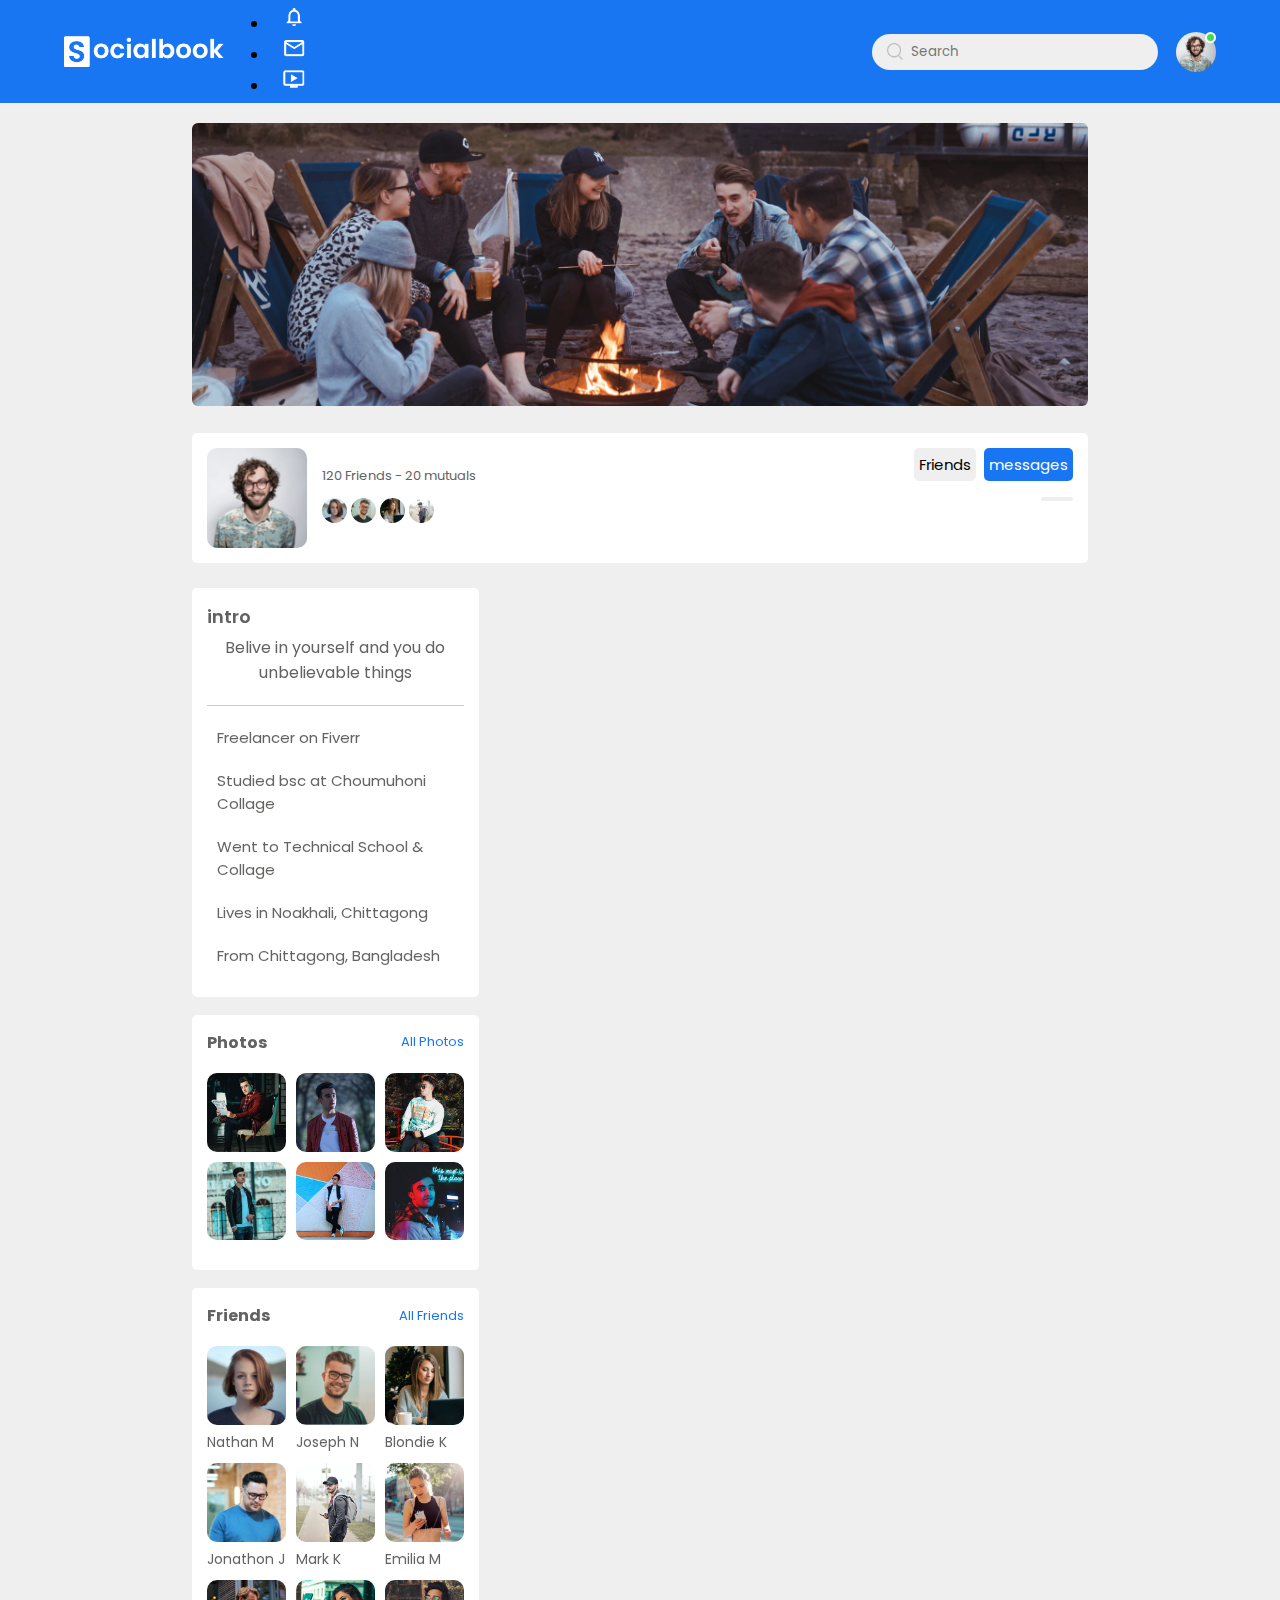
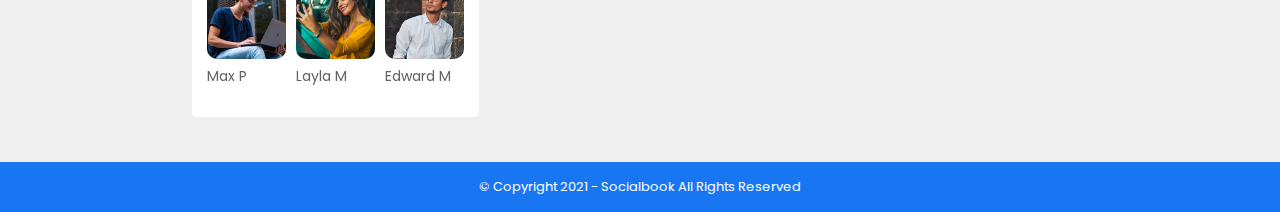
==== home/friendProfile.html @ 771db231 "show my userName" ====
<!DOCTYPE html>
<html lang="en">

<head>
    <meta charset="UTF-8">
    <meta http-equiv="X-UA-Compatible" content="IE=edge">
    <meta name="viewport" content="width=device-width, initial-scale=1.0">
    <script src="//ajax.googleapis.com/ajax/libs/jquery/1.9.1/jquery.min.js"></script>
    <link rel="stylesheet" href="style.css">
    <title>Profle - Socialbook</title>
    <script src="https://kit.fontawesome.com/ef7e2b893b.js" crossorigin="anonymous"></script>
    <script src="friendFrofile.js"></script>
</head>

<body>
<nav class="navbar">
    <div class="nav-left"><img class="logo" src="images/logo.png" alt="">
        <ul class="navlogo">
            <li><img src="images/notification.png"></li>
            <li><img src="images/inbox.png"></li>
            <li><img src="images/video.png"></li>
        </ul>
    </div>
    <div class="nav-right">
        <div class="search-box">
            <img src="images/search.png" alt="">
            <input type="text" placeholder="Search">
        </div>
        <div class="profile-image online" onclick="UserSettingToggle()">
            <img src="images/profile-pic.png" alt="">
        </div>

    </div>
    <div class="user-settings">
        <div class="profile-darkButton">
            <div class="user-profile">
                <img src="images/profile-pic.png" alt="">
                <div>
                    <p> Alex Carry</p>
                    <a href="profile.html">See your profile</a>
                </div>
            </div>
            <div id="dark-button" onclick="darkModeON()">
                <span></span>
            </div>
        </div>
        <hr>
        <div class="user-profile">
            <img src="images/feedback.png" alt="">
            <div>
                <p> Give Feedback</p>
                <a href="#">Help us to improve</a>
            </div>
        </div>
        <hr>
        <div class="settings-links">
            <img src="images/setting.png" alt="" class="settings-icon">
            <a href="#">Settings & Privary <img src="images/arrow.png" alt=""></a>
        </div>

        <div class="settings-links">
            <img src="images/help.png" alt="" class="settings-icon">
            <a href="#">Help & Support <img src="images/arrow.png" alt=""></a>
        </div>

        <div class="settings-links">
            <img src="images/Display.png" alt="" class="settings-icon">
            <a href="#">Display & Accessibility <img src="images/arrow.png" alt=""></a>
        </div>

        <div class="settings-links">
            <img src="images/logout.png" alt="" class="settings-icon">
            <a href="#">Logout <img src="images/arrow.png" alt=""></a>
        </div>

    </div>
</nav>

<!-- profile-page-------------------------- -->


<div class="profile-container">
    <img src="images/cover.png" class="coverImage" alt="">
    <div class="dashboard">
        <div class="left-dashboard">
            <img src="images/profile-pic.png" class="dashboard-img" alt="">
            <div class="left-dashboard-info">
                <h3 id="userName"></h3>
                <p>120 Friends - 20 mutuals</p>
                <div class="mutual-friend-images">
                    <img src="images/member-1.png" alt="">
                    <img src="images/member-2.png" alt="">
                    <img src="images/member-3.png" alt="">
                    <img src="images/member-5.png" alt="">
                </div>
            </div>
        </div>
        <div class="right-dashboard-info">
            <div class="right-dashboard-info-top">
                <button type="button"><i class="fas fa-user-plus"></i> Friends</button>
                <button type="button"><i class="far fa-envelope"></i> messages</button>
            </div>
            <div class="right-div-single-logo"> <a href="#"> <i class="fas fa-ellipsis-h"></i></a></div>
        </div>
    </div>


    <div class="container content-profile-container">
        <div class="left-sidebar profile-left-sidebar">
            <div class="left-profile-sidebar-top">
                <div class="intro-bio">
                    <h4>intro</h4>
                    <p>Belive in yourself and you do unbelievable things <i class="far fa-smile-beam"></i></p>
                    <hr>
                </div>
                <div class="background-details">
                    <a href="#"><i class="fas fa-briefcase"></i>
                        <p>Freelancer on Fiverr</p>
                    </a>
                    <a href="#"><i class="fas fa-graduation-cap"></i>
                        <p>Studied bsc at Choumuhoni Collage</p>
                    </a>
                    <a href="#"><i class="fas fa-user-graduate"></i>
                        <p>Went to Technical School & Collage</p>
                    </a>
                    <a href="#"><i class="fas fa-home"></i>
                        <p>Lives in Noakhali, Chittagong</p>
                    </a>
                    <a href="#"><i class="fas fa-map-marker-alt"></i>
                        <p>From Chittagong, Bangladesh</p>
                    </a>
                </div>
            </div>

            <div class="left-profile-sidebar-top gallery">
                <div class="heading-link profile-heading-link">
                    <h4>Photos</h4>
                    <a href="">All Photos</a>
                </div>

                <div class="gallery-photos">
                    <div class="gallery-photos-rowFirst">
                        <img src="images/photo1.png" alt="">
                        <img src="images/photo2.png" alt="">
                        <img src="images/photo3.png" alt="">

                        <img src="images/photo4.png" alt="">
                        <img src="images/photo5.png" alt="">
                        <img src="images/photo6.png" alt="">
                    </div>
                </div>
            </div>

            <div class="left-profile-sidebar-top gallery">
                <div class="heading-link profile-heading-link">
                    <h4>Friends</h4>
                    <a href="">All Friends</a>
                </div>

                <div class="gallery-photos">
                    <div class="gallery-photos-rowFirst">
                        <div class="first-friend">
                            <img src="images/member-1.png" alt="">
                            <p>Nathan M</p>
                        </div>
                        <div class="second-friend">
                            <img src="images/member-2.png" alt="">
                            <p>Joseph N</p>
                        </div>
                        <div class="third-friend">
                            <img src="images/member-3.png" alt="">
                            <p>Blondie K</p>
                        </div>
                        <div class="forth-friend">
                            <img src="images/member-4.png" alt="">
                            <p>Jonathon J</p>
                        </div>
                        <div class="fifth-friend">
                            <img src="images/member-5.png" alt="">
                            <p>Mark K</p>
                        </div>
                        <div class="sixth-friend">
                            <img src="images/member-6.png" alt="">
                            <p>Emilia M</p>
                        </div>
                        <div class="seventh-friend">
                            <img src="images/member-7.png" alt="">
                            <p>Max P</p>
                        </div>
                        <div class="eighth-friend">
                            <img src="images/member-8.png" alt="">
                            <p>Layla M</p>
                        </div>
                        <div class="ninth-friend">
                            <img src="images/member-9.png" alt="">
                            <p>Edward M</p>
                        </div>
                    </div>
                </div>
            </div>

        </div>

        <!-- main-content------- -->

        <div class="content-area profile-content-area">
<!--            <div class="write-post-container">-->
<!--                <div class="user-profile">-->
<!--                    <img src="images/profile-pic.png" alt="">-->
<!--                    <div>-->
<!--                        <p id="userName-post"> </p>-->
<!--                        <small>Public <i class="fas fa-caret-down"></i></small>-->
<!--                    </div>-->
<!--                </div>-->

<!--                <div class="post-upload-textarea">-->
<!--                    <textarea name="" placeholder="What's on your mind, Alex?" id="post-text-input" cols="30" rows="3"></textarea>-->
<!--                    <div class="add-post-links">-->
<!--                        <a href="#"><img src="images/live-video.png" alt="">Live Video</a>-->
<!--                        <a href="#"><img src="images/photo.png" alt="">Photo/Video</a>-->
<!--                        <a href="#"><img src="images/feeling.png" alt="">Feeling Activity</a>-->
<!--                        <button name="post_button" onclick="postingText()">Post</button>-->
<!--                    </div>-->

<!--                </div>-->
<!--            </div>-->
            <br>
            <div id="post-text">
<!--                <button type="button" class="btn-LoadMore" onclick="showListPost()">Load More</button>-->
            </div>
        </div>
    </div>
</div>
<footer id="footer">
    <p>&copy; Copyright 2021 - Socialbook All Rights Reserved</p>
</footer>

<script src="function.js"></script>
</body>

</html>
---- home/style.css ----
@import url('https://fonts.googleapis.com/css2?family=Poppins:ital,wght@0,100;0,200;0,300;0,400;0,500;0,600;0,700;0,800;0,900;1,100;1,200;1,300;1,400;1,500;1,600;1,700;1,800;1,900&display=swap');

* {
    padding: 0px;
    margin: 0px;
    box-sizing: border-box;
    font-family: 'Poppins', sans-serif;

}

:root {
    --body-color: #efefef;
    --nav-color: #1876f2;
    --bg-color: #fff;
}

#post-text{
    background-color: white;
}

#post-home{
    background-color: white;
}
.dark-theme {
    --body-color: #0a0a0a;
    --nav-color: #000;
    --bg-color: #000;
}

body {
    background: var(--body-color);
    transition: background 0.3s;
}

nav.navbar {
    display: flex;
    align-items: center;
    justify-content: space-between;
    background: var(--nav-color);
    padding: 5px 5%;
    position: sticky;
    top: 0px;
    z-index: 100;
}
.nav-center {
    flex-grow: 1;
    display: flex;
    justify-content: center;
}

/* nav left */

img.logo {
    width: 160px;
    margin-right: 45px;
}

.nav-left,
.nav-right {
    display: flex;
    align-items: center;
}

.nav-right ul li {
    display: inline-block;
    list-style: none;
}

ul.navlogo li img {
    width: 24px;
    margin: 0px 13px;
}

.profile-image img {
    width: 40px;
    border-radius: 100%;
}


/* nav right */


.search-box {
    display: flex;
    background: var(--body-color);
    border-radius: 20px;
    align-items: center;
    padding: 0px 15px;
    margin-left: -15px
}

.search-box img {
    width: 16px;
}

.search-box input {
    width: 240px;
    background: transparent;
    border: none;
    outline: none;
    padding: 8px;
}

.profile-image {
    margin: 7px 0px 0px 18px;
    cursor: pointer;
}

.online {
    position: relative;
}

.online::after {
    content: '';
    position: absolute;
    width: 7px;
    height: 7px;
    border: 2px solid var(--bg-color);
    top: 0px;
    right: 0px;
    border-radius: 100%;
    background: #41db51
}

.container {
    display: flex;
    justify-content: space-between;
    padding: 13px 5%;
}

/* content-area */

.left-sidebar {
    flex-basis: 25%;
    position: sticky;
    top: 70px;
    align-self: flex-start;
}

.right-sidebar {
    flex-basis: 25%;
    position: sticky;
    top: 70px;
    align-self: flex-start;
    background: var(--bg-color);
    border-radius: 4px;
    padding: 20px;
    color: #626262;
}

.content-area {
    flex-basis: 47%;
    position: sticky;
    top: 70px;
    align-self: flex-start;
}

.important-links a,
.shortcut-links a {
    display: flex;
    align-items: center;
    text-decoration: none;
    margin-bottom: 30px;
    color: #626262;
    width: fit-content;
}

.important-links a img {
    width: 25px;
    margin-right: 15px;
}

.important-links a:last-child {
    color: #1876f2;
}

.important-links {
    border-bottom: 1px solid #ccc;
}

.shortcut-links a img {
    width: 40px;
    margin-right: 15px;
    border-radius: 4px;
}

.shortcut-links p {
    margin: 25px 0px;
    color: #626262;
    font-weight: 500;
}

.heading-link {
    display: flex;
    justify-content: space-between;
    align-items: center;
    margin-bottom: 18px;
}

.right-sidebar {
    font-weight: 500;
    font-size: 16px;
}

.heading-link a {
    text-decoration: none;
    color: var(--nav-color);
    font-size: 13px;
}

.events {
    display: flex;
    font-size: 14px;
    margin-bottom: 20px;
}

.left-event {
    box-shadow: 0 0 10px rgb(126 126 126 / 42%);
    margin-right: 15px;
    height: 65px;
    width: 65px;
    text-align: center;
    padding-top: 10px;
    border-radius: 10px;
    position: relative;
    overflow: hidden;
}

.events p {
    font-size: 12px;
}

.events a {
    text-decoration: none;
    color: #1876f2;
    font-size: 12px;
}

.left-event span {
    position: absolute;
    bottom: 0px;
    left: 0px;
    width: 100%;

    background: #1876f2;
    color: var(--bg-color);
    font-size: 10px;
    padding: 4px 0pc;
}

img.advertisement-image {
    width: 100%;
    margin-bottom: 20px;
    border-radius: 4px;
}

.online-list {
    display: flex;
    align-items: center;
    margin-bottom: 20px;
}

.online-list .online img {
    width: 50px;
    border-radius: 50%;
}

.online-list .online {
    width: 46px;
    border-radius: 50%;
    margin-right: 15px;
}

.online-list .online::after {
    top: unset;
    bottom: 5px;
}

.story-gallery {
    display: flex;
    justify-content: space-between;
    margin-bottom: 20px;
}

.story {
    flex-basis: 18%;
    padding-top: 32%;
    position: relative;
    border-radius: 10px;

}

.story img {
    position: absolute;
    top: 10px;
    left: 10px;
    width: 45px;
    border-radius: 50%;
    border: 5px solid var(--nav-color);

}

.story p {
    position: absolute;
    bottom: 10px;
    text-align: center;
    width: 100%;
    color: #c9c9c9;
    font-size: 18px;
}

.story.story1 {
    background: linear-gradient(transparent, rgba(0, 0, 0, 0.5)), url(images/status-1.png) no-repeat center center /cover;
}

.story.story2 {
    background: linear-gradient(transparent, rgba(0, 0, 0, 0.5)), url(images/status-2.png) no-repeat center center /cover;
}

.story.story3 {
    background: linear-gradient(transparent, rgba(0, 0, 0, 0.5)), url(images/status-3.png) no-repeat center center /cover;
}

.story.story4 {
    background: linear-gradient(transparent, rgba(0, 0, 0, 0.5)), url(images/status-4.png) no-repeat center center /cover;
}

.story.story5 {
    background: linear-gradient(transparent, rgba(0, 0, 0, 0.5)), url(images/status-5.png) no-repeat center center /cover;
}

.story.story1 img {
    top: unset;
    left: 50%;
    bottom: 40px;
    transform: translateX(-50%);
    border: 0;
    width: 35px;
}

.write-post-container {
    color: #626262;
    background-color: var(--bg-color);
    width: 100%;
    padding: 20px;
    border-radius: 6px;
}

.user-profile {
    display: flex;
    align-items: center;
}

.user-profile img {
    width: 45px;
    border-radius: 50%;
    margin-right: 10px;

}

.user-profile p {
    margin-bottom: -5px;
}

.user-profile small {
    font-size: 12px;
}

.post-upload-textarea {
    padding: 20px 0px 0px 55px;
}

.post-upload-textarea textarea {
    width: 100%;
    border: 0px;
    outline: none;
    border-bottom: 1px solid #ccc;
    background: transparent;
    resize: none;
}

.add-post-links {
    display: flex;
    justify-content: space-around;
    margin-top: 10px;
}

.add-post-links a {
    text-decoration: none;
    display: flex;
    align-items: center;
    color: #626262;
    font-size: 13px;
}

.add-post-links a img {
    width: 20px;
    margin-right: 13px;
}

.status-field-container {
    margin-top: 20px;
}

.status-field img {
    width: 100%;
    margin-top: 15px;
    border-radius: 6px;
}

.status-field p {
    font-size: 14px;
    margin: 20px 0px 5px 0px;
    text-transform: capitalize;
    color: #626262;
}

.status-field p a {
    color: var(--nav-color);
}

.activity-icons div {
    display: inline-flex;
    align-items: center;
    margin-right: 30px;
}

.activity-icons div img {
    width: 18px;
    margin-right: 10px;
}

.post-reaction {
    display: flex;
    align-items: center;
    justify-content: space-between;
    margin: 0px 10px;
}

.post-profile-picture img {
    width: 20px;
    border-radius: 50%;
    margin-right: 4px;

}

.post-profile-picture {
    display: flex;
    align-items: center;
}

.user-profile-box {
    display: flex;
    align-items: center;
    justify-content: space-between;
}

button.btn-LoadMore {
    margin: 20px auto;
    display: flex;
    cursor: pointer;
    padding: 5px 10px;
    border: 1px solid #9a9a9a;
    color: #626262;
    background: transparent;
    border-radius: 4px;
}

footer#footer {
    text-align: center;
    background: var(--nav-color);
    color: var(--bg-color);
    padding: 15px 0px;
    font-size: 13px;
}

.user-settings {
    position: absolute;
    right: 5%;
    background: var(--bg-color);
    top: 110%;
    max-width: 350px;
    width: 90%;
    box-shadow: 0 0 10px rgba(0, 0, 0, 0.4);
    border-radius: 4px;
    overflow: hidden;
    max-height: 0px;
    transition: max-height 0.3s;
}

.user-setting-showup-toggle {
    max-height: 439px;
}

.user-settings .user-profile {
    padding: 20px;
}

.user-profile div p {
    color: #6a6a6a;
    font-weight: 600;
}

.user-settings .user-profile a {
    font-size: 13px;
    text-decoration: none;
    color: #626262;
}


.user-settings hr {
    width: 90%;
    margin: auto;
    background: #dbdbdb;
    border: 0px;
    height: 1px;
}

.settings-links {
    display: flex;
    align-items: center;
    margin: 15px 20px 25px 20px;
}

.settings-links img {
    width: 38px;
    margin-right: 10px;
}

.settings-links a img {
    width: 7px;
}

.settings-links a {
    color: #626262;
    flex: 1;
    text-decoration: none;
    display: flex;
    align-items: center;
    justify-content: space-between;
}

.profile-darkButton {
    display: flex;
    justify-content: space-between;
    align-items: center;
}

div#dark-button {
    background: #ccc;
    margin-right: 20px;
    padding: 2px 3px;
    border-radius: 15px;
    width: 45px;
    cursor: pointer;
}

div#dark-button span {
    background: var(--bg-color);
    border-radius: 50%;
    width: 18px;
    height: 18px;
    display: block;
}

div#dark-button.dark-mode-on {
    background: #464545;
    padding: 2px 22px;
}

.btn-LoadMore.loadMoreToggle {
    background: red;
    color: white;
}

/* --------------profile-page-------------- */

img.coverImage {
    overflow: hidden;
    width: 100%;
    border-radius: 6px;
    margin-bottom: 20px;
}

.profile-container {
    padding: 20px 15%;
    color: #626262;
}

.left-dashboard {
    display: flex;
    align-items: center;
}

.left-dashboard .dashboard-img {
    width: 100px;
    margin-right: 15px;
    border-radius: 10px;
}

.dashboard {
    padding: 15px;
    background: var(--bg-color);
    justify-content: space-between;
    display: flex;
    border-radius: 5px;
}

.mutual-friend-images img {
    width: 25px;
    border-radius: 50%;
}

.left-dashboard-info h3 {
    font-size: 25px;
}

.left-dashboard-info p {
    font-size: 13px;
    margin-bottom: 12px;
}

.right-dashboard-info-top {
    display: flex;
    align-items: center;
}

.right-dashboard-info-top button,
.right-div-single-logo {
    padding: 5px;
    border-radius: 5px;
    margin-left: 8px;
    font-size: 15px;
    border: none;
    cursor: pointer;
}

.right-dashboard-info-top button:nth-child(2) {
    background: #1876f2;
    color: white;
}

.right-div-single-logo {
    align-self: end;
    font-size: 18px;
    margin-top: 16px;
    padding: 2px 16px;
    background: #EFEFEF;
}

.right-dashboard-info {
    display: flex;
    flex-direction: column;
}

.container.content-profile-container {
    padding: 25px 0px;
}

.left-sidebar.profile-left-sidebar {
    flex-basis: 32%;
}

.content-area.profile-content-area {
    flex-basis: 65%;
}

.left-profile-sidebar-top {
    background: var(--bg-color);
    padding: 15px 15px 30px 15px;
    border-radius: 5px;
}

.intro-bio h4 {
    font-weight: 600;
    font-size: 18px;
}

.intro-bio p {
    font-size: 16px;
    text-align: center;
    margin: 5px;
}

.intro-bio i {
    color: rgb(255, 196, 0);
}

.intro-bio hr {
    border: 0px;
    margin: 20px auto;
    height: 1px;
    background: #ccc;
}

.background-details a {
    display: flex;
    color: #636362;
    text-decoration: none;
    font-size: 15px;
    align-items: center;
    margin-top: 20px;
}

.background-details a i {
    margin-right: 10px;
}
.left-profile-sidebar-top.gallery{
    margin-top:18px
}
.gallery-photos-rowFirst {
    display: grid;
    grid-template-columns: 1fr 1fr 1fr;
    grid-gap: 10px;
}

.gallery-photos-rowFirst img {
    width: 100%;
    border-radius: 10px;
}
.gallery-photos-rowFirst div p {
    font-size: 14px;
}

button[name="post_button"] {
    background-color: #1876f2;
    color: white;
    padding: 10px 20px;
    border: none;
    border-radius: 5px;
    font-size: 14px;
    cursor: pointer;
    transition: background-color 0.3s;
}

button[name="delete_button"]:hover {
    background-color: #0e5a9e;
}

button[name="delete_button"] {
    background-color: #ff0000;
    color: white;
    padding: 10px 20px;
    border: none;
    border-radius: 5px;
    font-size: 14px;
    cursor: pointer;
    transition: background-color 0.3s;
}

button[name="delete_button"]:hover {
    background-color: #cc0000;
}
.write-post-container{
    margin-top: 10px !important;
    margin-bottom: 10px !important;
}
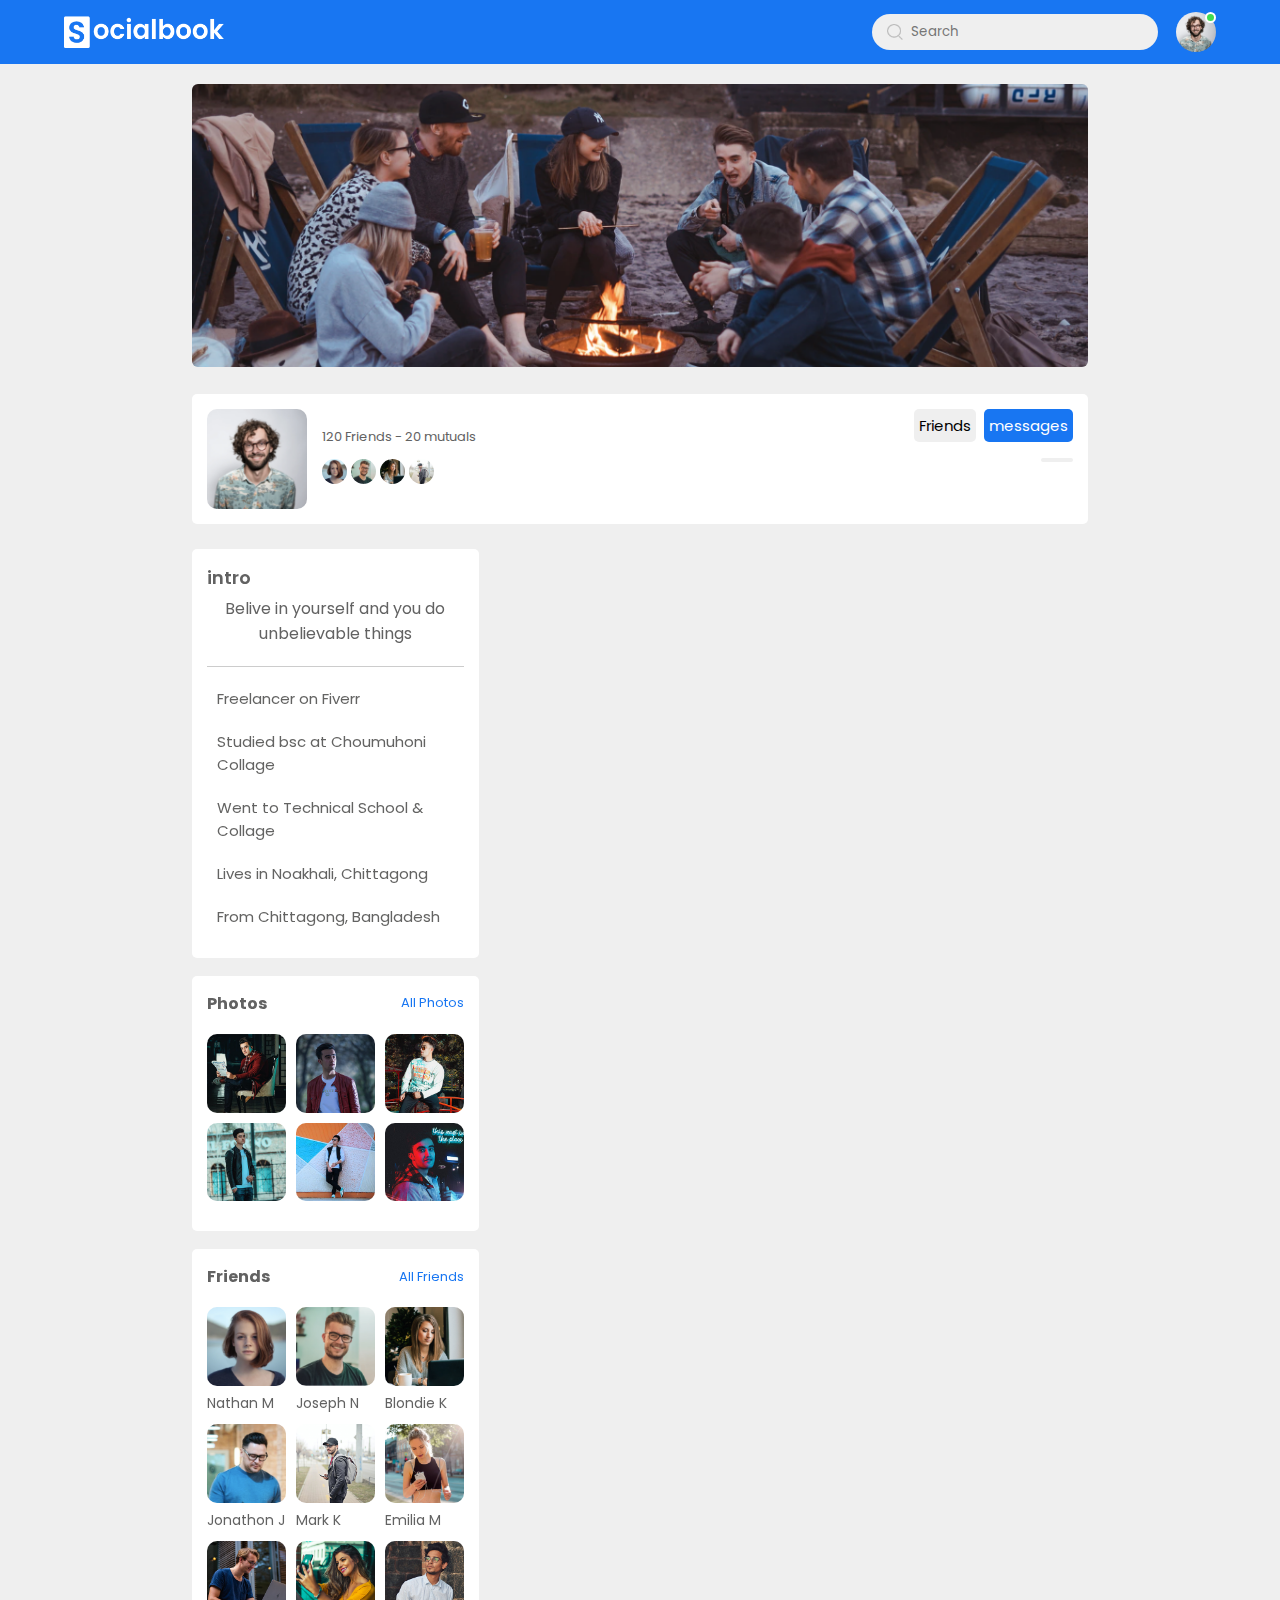
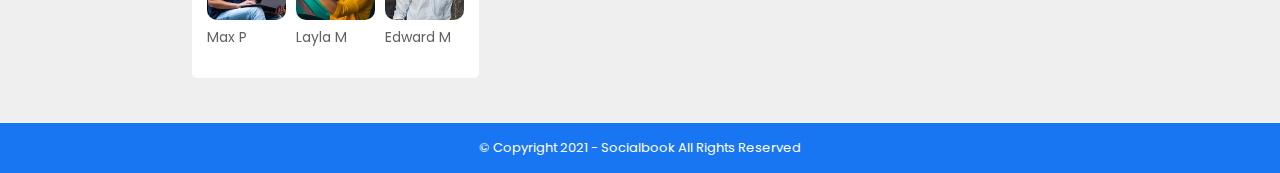
==== commit e62cb95f: "view friend button status show" ====
--- a/home/friendProfile.html
+++ b/home/friendProfile.html
@@ -9,17 +9,12 @@
     <link rel="stylesheet" href="style.css">
     <title>Profle - Socialbook</title>
     <script src="https://kit.fontawesome.com/ef7e2b893b.js" crossorigin="anonymous"></script>
-    <script src="friendFrofile.js"></script>
+    <script src="friendProfile.js"></script>
 </head>
 
 <body>
 <nav class="navbar">
-    <div class="nav-left"><img class="logo" src="images/logo.png" alt="">
-        <ul class="navlogo">
-            <li><img src="images/notification.png"></li>
-            <li><img src="images/inbox.png"></li>
-            <li><img src="images/video.png"></li>
-        </ul>
+    <div class="nav-left"><img class="logo" src="images/logo.png" alt="" onclick="window.location='index.html';">
     </div>
     <div class="nav-right">
         <div class="search-box">
@@ -97,7 +92,7 @@
         </div>
         <div class="right-dashboard-info">
             <div class="right-dashboard-info-top">
-                <button type="button"><i class="fas fa-user-plus"></i> Friends</button>
+                <div id="friendStatus" onload="friendStatusButton()"><button type="button"><i class="fas fa-user-plus" ></i> Friends</button></div>
                 <button type="button"><i class="far fa-envelope"></i> messages</button>
             </div>
             <div class="right-div-single-logo"> <a href="#"> <i class="fas fa-ellipsis-h"></i></a></div>
@@ -235,7 +230,7 @@
     <p>&copy; Copyright 2021 - Socialbook All Rights Reserved</p>
 </footer>
 
-<script src="function.js"></script>
+<!--<script src="function.js"></script>-->
 </body>
 
 </html>--- a/home/style.css
+++ b/home/style.css
@@ -342,7 +342,7 @@
     color: #626262;
     background-color: var(--bg-color);
     width: 100%;
-    padding: 20px;
+    padding: 5px;
     border-radius: 6px;
 }
 
@@ -722,6 +722,34 @@
     font-size: 14px;
 }
 
+button[name="accept_button"] {
+    background-color: #1876f2;
+    color: white;
+    padding: 10px 20px;
+    border: none;
+    border-radius: 5px;
+    font-size: 14px;
+    cursor: pointer;
+    transition: background-color 0.3s;
+}
+
+button[name="accept_button"]:hover {
+    background-color: #0e5a9e;
+}
+button[name="addfriend_button"] {
+    background-color: #1876f2;
+    color: white;
+    padding: 10px 20px;
+    border: none;
+    border-radius: 5px;
+    font-size: 14px;
+    cursor: pointer;
+    transition: background-color 0.3s;
+}
+
+button[name="addfriend_button"]:hover {
+    background-color: #0e5a9e;
+}
 button[name="post_button"] {
     background-color: #1876f2;
     color: white;
